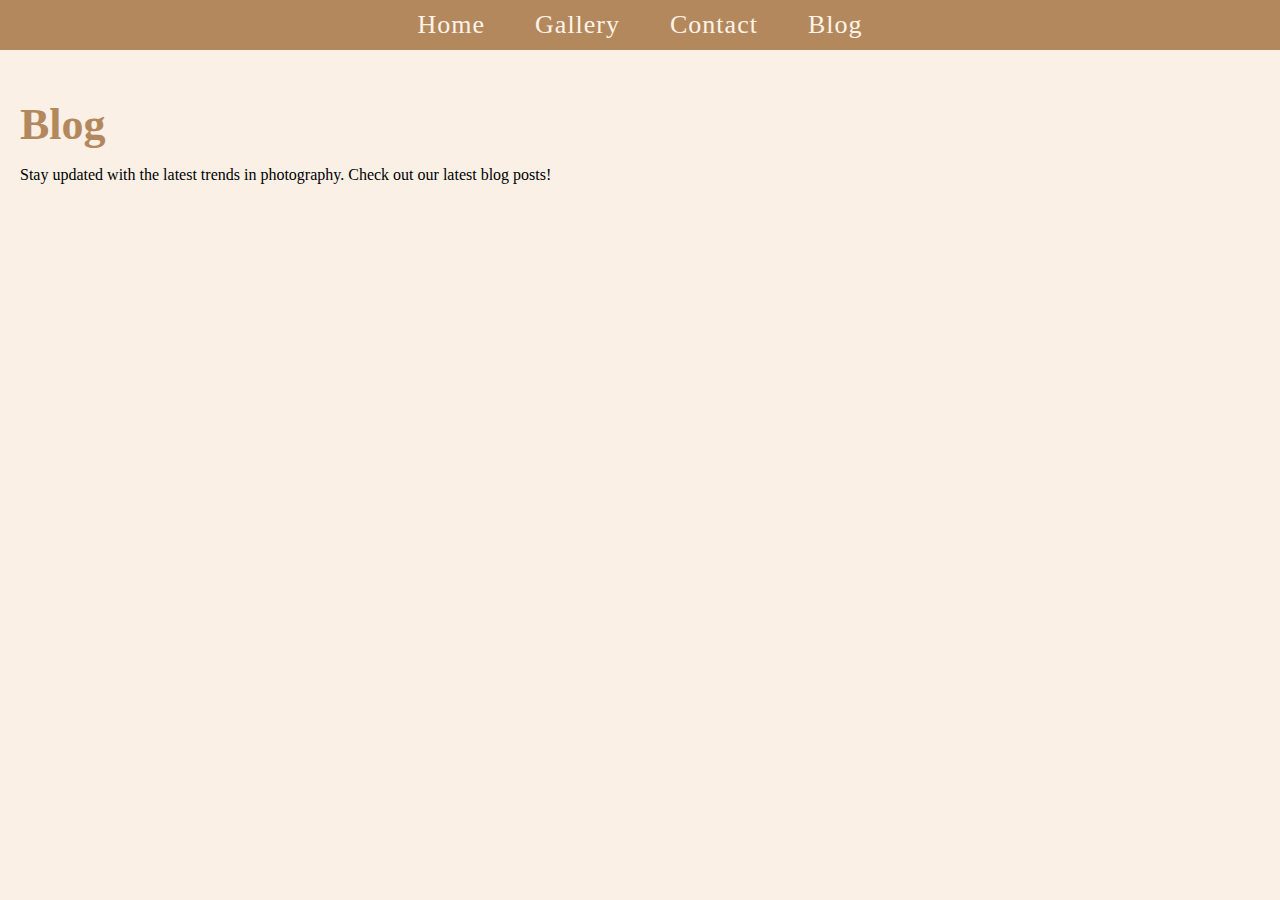
==== blog.html @ 92bce01e "17_09_2024" ====
<!DOCTYPE html>
<html lang="en">
<head>
    <meta charset="UTF-8">
    <meta name="viewport" content="width=device-width, initial-scale=1.0">
    <title>Photo Stock - Blog</title>
    <link rel="stylesheet" href="static/css/styles.css">
</head>
<body>
    <nav>
        <ul>
            <li><a href="index.html">Home</a></li>
            <li><a href="gallery.html">Gallery</a></li>
            <li><a href="contact.html">Contact</a></li>
            <li><a href="blog.html">Blog</a></li>
        </ul>
    </nav>

    <section>
        <h1>Blog</h1>
        <p>Stay updated with the latest trends in photography. Check out our latest blog posts!</p>
    </section>
</body>
</html>
---- static/css/styles.css ----
/* Basic styling for body */
body {
    background-color: #faf0e6;
    font-family: Coolvetica;
    margin: 0;
    padding: 0;
    box-sizing: border-box;
}

/* Horizontal navigation bar */
nav {
    letter-spacing: 1px;
    font-size: 26px;
    background-color: #b4885d;
    padding: 10px 0;

}

nav ul {
    list-style-type: none;
    margin: 0;
    padding: 0;
    display: flex; /* Make the items align horizontally */
    justify-content: center; /* Center the navigation items */
}

nav ul li {
    margin: 0 15px; /* Space between the items */
}

nav ul li a {
    color: rgb(253, 244, 233);
    text-decoration: none;
    padding: 10px;
}

nav ul li a:hover {
    background-color: #faf0e6;
    color:#b4885d
}

/* Main section styling */
section {
    padding: 20px;
}

/* Heading styling */
h1 {
    color:#b4885d;
    font-size: 44px;
    margin-bottom: 10px;
}

/* Gallery layout styling */
.gallery {
    display: flex;
    flex-wrap: wrap;
    gap: 20px;
}

/* Photo item styling */
.photo-item {
    text-align: center;
}

.photo-item img {
    width: 200px;
    height: 150px;
    object-fit: cover;
}

/* Button styling */
button {
    margin: 5px;
    padding: 10px;
    background-color: #333;
    color: white;
    border: none;
    cursor: pointer;
}

button:hover {
    background-color: #575757;
}

/* Link button styling */
.button {
    background-color: #333;
    color: white;
    padding: 10px 20px;
    text-decoration: none;
    display: inline-block;
}

.button:hover {
    background-color: #575757;
}
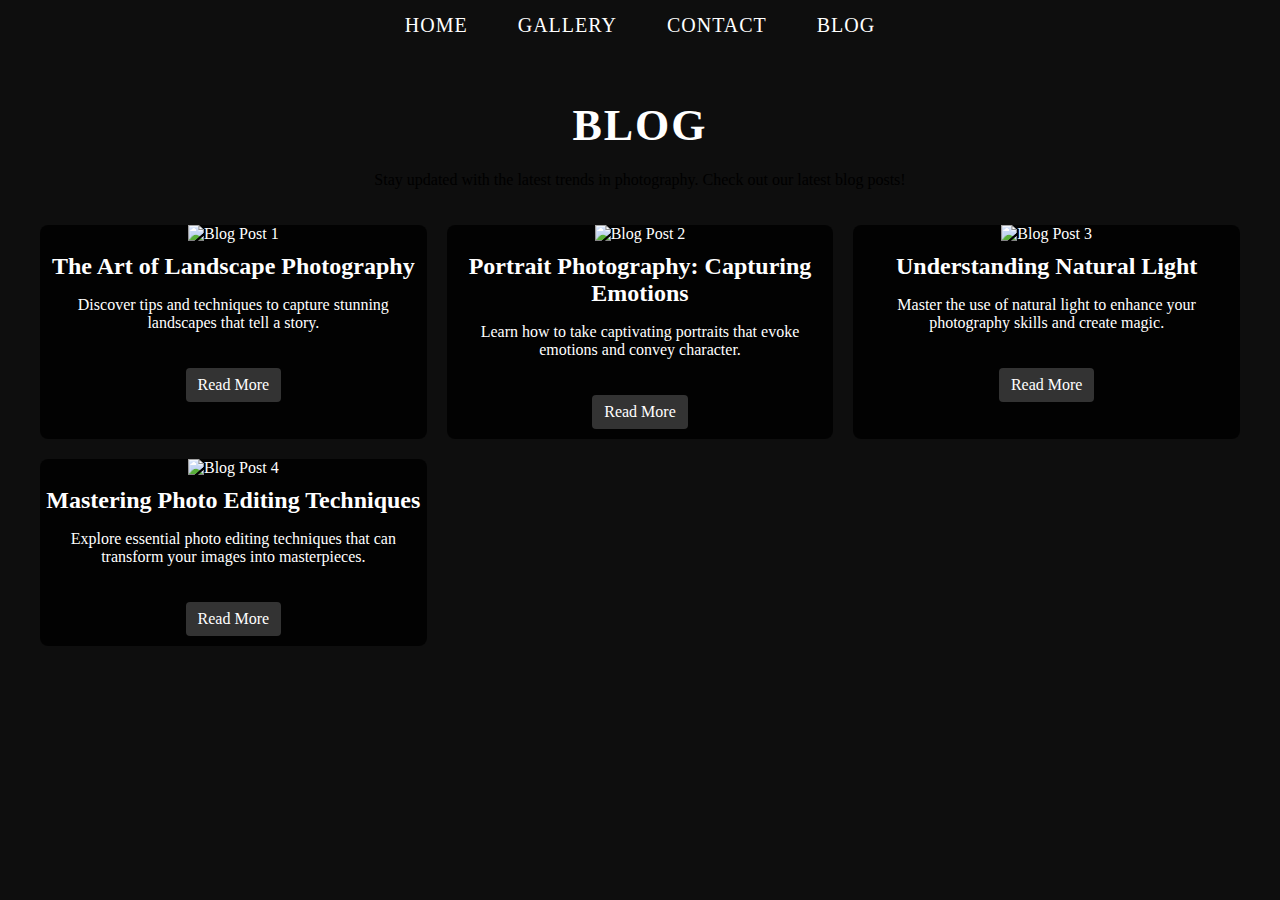
==== commit f1a1aaa7: "06_10_24" ====
--- a/blog.html
+++ b/blog.html
@@ -5,20 +5,113 @@
     <meta name="viewport" content="width=device-width, initial-scale=1.0">
     <title>Photo Stock - Blog</title>
     <link rel="stylesheet" href="static/css/styles.css">
+    <style>
+        /* General styling for the blog section */
+        section {
+            padding: 20px;
+            text-align: center;
+        }
+
+        h1 {
+            margin-bottom: 20px;
+        }
+
+        /* Blog post container */
+        .blog-container {
+            display: grid;
+            grid-template-columns: repeat(auto-fill, minmax(300px, 1fr)); /* Responsive grid */
+            gap: 20px; /* Space between posts */
+            margin: 0 auto; /* Center the container */
+            padding: 20px;
+        }
+
+        /* Individual blog post */
+        .blog-post {
+            background-color: rgba(0, 0, 0, 0.8); /* Semi-transparent background */
+            border-radius: 8px;
+            overflow: hidden;
+            transition: transform 0.3s ease; /* Hover effect */
+            color: white; /* Text color */
+        }
+
+        /* Hover effect for blog posts */
+        .blog-post:hover {
+            transform: translateY(-5px);
+        }
+
+        .blog-post img {
+            width: 100%;
+            height: 200px; /* Fixed height */
+            object-fit: cover; /* Ensure the image covers the area */
+        }
+
+        .blog-post h2 {
+            margin: 10px 0;
+        }
+
+        .blog-post p {
+            padding: 0 10px 10px; /* Padding for text */
+        }
+
+        .read-more {
+            display: inline-block; /* Make link a block element */
+            margin: 10px;
+            padding: 8px 12px; /* Padding for the link */
+            background-color: #333333; /* Button color */
+            color: white;
+            text-decoration: none;
+            border-radius: 4px;
+        }
+
+        .read-more:hover {
+            background-color: #959595; /* Darker green on hover */
+        }
+    </style>
 </head>
 <body>
     <nav>
         <ul>
-            <li><a href="index.html">Home</a></li>
-            <li><a href="gallery.html">Gallery</a></li>
-            <li><a href="contact.html">Contact</a></li>
-            <li><a href="blog.html">Blog</a></li>
+            <li><a href="index.html">HOME</a></li>
+            <li><a href="gallery.html">GALLERY</a></li>
+            <li><a href="contact.html">CONTACT</a></li>
+            <li><a href="blog.html">BLOG</a></li>
         </ul>
     </nav>
 
     <section>
         <h1>Blog</h1>
         <p>Stay updated with the latest trends in photography. Check out our latest blog posts!</p>
+
+        <div class="blog-container">
+            <div class="blog-post">
+                <img src="C:\Users\Lenovo\Desktop\programing\PROJECT\static\images\img9.jpg" alt="Blog Post 1">
+                <h2>The Art of Landscape Photography</h2>
+                <p>Discover tips and techniques to capture stunning landscapes that tell a story.</p>
+                <a class="read-more" href="#">Read More</a>
+            </div>
+
+            <div class="blog-post">
+                <img src="C:\Users\Lenovo\Desktop\programing\PROJECT\static\images\img15.jpg" alt="Blog Post 2">
+                <h2>Portrait Photography: Capturing Emotions</h2>
+                <p>Learn how to take captivating portraits that evoke emotions and convey character.</p>
+                <a class="read-more" href="#">Read More</a>
+            </div>
+
+            <div class="blog-post">
+                <img src="C:\Users\Lenovo\Desktop\programing\PROJECT\static\images\img11.jpg" alt="Blog Post 3">
+                <h2>Understanding Natural Light</h2>
+                <p>Master the use of natural light to enhance your photography skills and create magic.</p>
+                <a class="read-more" href="#">Read More</a>
+            </div>
+
+            <div class="blog-post">
+                <img src="C:\Users\Lenovo\Desktop\programing\PROJECT\static\images\img16.jpg" alt="Blog Post 4">
+                <h2>Mastering Photo Editing Techniques</h2>
+                <p>Explore essential photo editing techniques that can transform your images into masterpieces.</p>
+                <a class="read-more" href="#">Read More</a>
+            </div>
+        </div>
     </section>
 </body>
 </html>
+
--- a/static/css/styles.css
+++ b/static/css/styles.css
@@ -1,7 +1,7 @@
- /* Basic styling for body */
+/* Basic styling for body */
 body {
-    background-color: #faf0e6;
-    font-family: Coolvetica;
+    background-color: #0e0e0e;
+    font-family: Oswald;
     margin: 0;
     padding: 0;
     box-sizing: border-box;
@@ -10,10 +10,9 @@
 /* Horizontal navigation bar */
 nav {
     letter-spacing: 1px;
-    font-size: 26px;
-    background-color: #b4885d;
-    padding: 10px 0;
-
+    font-size: 20px;
+    background-color: #0e0e0e;
+    padding: 14px 0;
 }
 
 nav ul {
@@ -29,26 +28,87 @@
 }
 
 nav ul li a {
-    color: rgb(253, 244, 233);
+    color: rgb(255, 255, 255);
     text-decoration: none;
     padding: 10px;
 }
 
 nav ul li a:hover {
-    background-color: #faf0e6;
-    color:#b4885d
+    background-color: #ffffff;
+    color: #0e0e0e;
+}
+
+/* Introductory section styling */
+.intro {
+    background-image: url('C:/Users/Lenovo/Desktop/programing/PROJECT/static/images/img3.jpg');
+    background-size: cover;
+    background-position: center;
+    height: 560px; /* Adjust as needed */
+    display: flex;
+    align-items: center;
+    justify-content: center;
+    text-align: center;
+}
+
+.intro .button {
+    background-color: rgba(255, 255, 255, 0.228);
+    margin: 10px;
+    padding: 15px 45px;
+    text-align: center;
+    text-transform: uppercase;
+    transition: 0.5s;
+    background-size: 200% auto;
+    color: white;            
+    border: 6px white;
+    display: block;
+}
+
+.intro .button:hover {
+    background-color: #ffffffb7;
+    color: #0e0e0e;
 }
 
 /* Main section styling */
-section {
+.section {
     padding: 20px;
+}
+
+.section-content {
+    display: flex;
+    align-items: center;
+    gap: 20px;
+}
+
+.section-content img {
+    width: 50%;
+    height: auto;
+    object-fit: cover;
+}
+
+.section-content .text {
+    width: 50%;
+}
+
+/* Specific layout for each section */
+.first .section-content {
+    flex-direction: row;
+}
+
+.second .section-content {
+    flex-direction: row-reverse;
+}
+
+.third .section-content {
+    flex-direction: row;
 }
 
 /* Heading styling */
 h1 {
-    color:#b4885d;
+    color: #ffffff;
     font-size: 44px;
     margin-bottom: 10px;
+    text-transform: uppercase;
+    letter-spacing: 2px;
 }
 
 /* Gallery layout styling */
@@ -69,29 +129,19 @@
     object-fit: cover;
 }
 
-/* Button styling */
-button {
-    margin: 5px;
-    padding: 10px;
-    background-color: #333;
-    color: white;
-    border: none;
-    cursor: pointer;
+.buttons {
+    display: flex;
+    justify-content: center;  /* Center buttons horizontally */
+    align-items: center;      /* Center buttons vertically */
+    gap: 10px;                /* Add some space between the buttons */
+    height: 100px;            /* Ensure the buttons container has enough height */
 }
 
-button:hover {
-    background-color: #575757;
+footer {
+    font-size: 12px;
+    color:#ffffff;
 }
 
-/* Link button styling */
-.button {
-    background-color: #333;
-    color: white;
-    padding: 10px 20px;
-    text-decoration: none;
-    display: inline-block;
-}
+ 
+ 
 
-.button:hover {
-    background-color: #575757;
-}